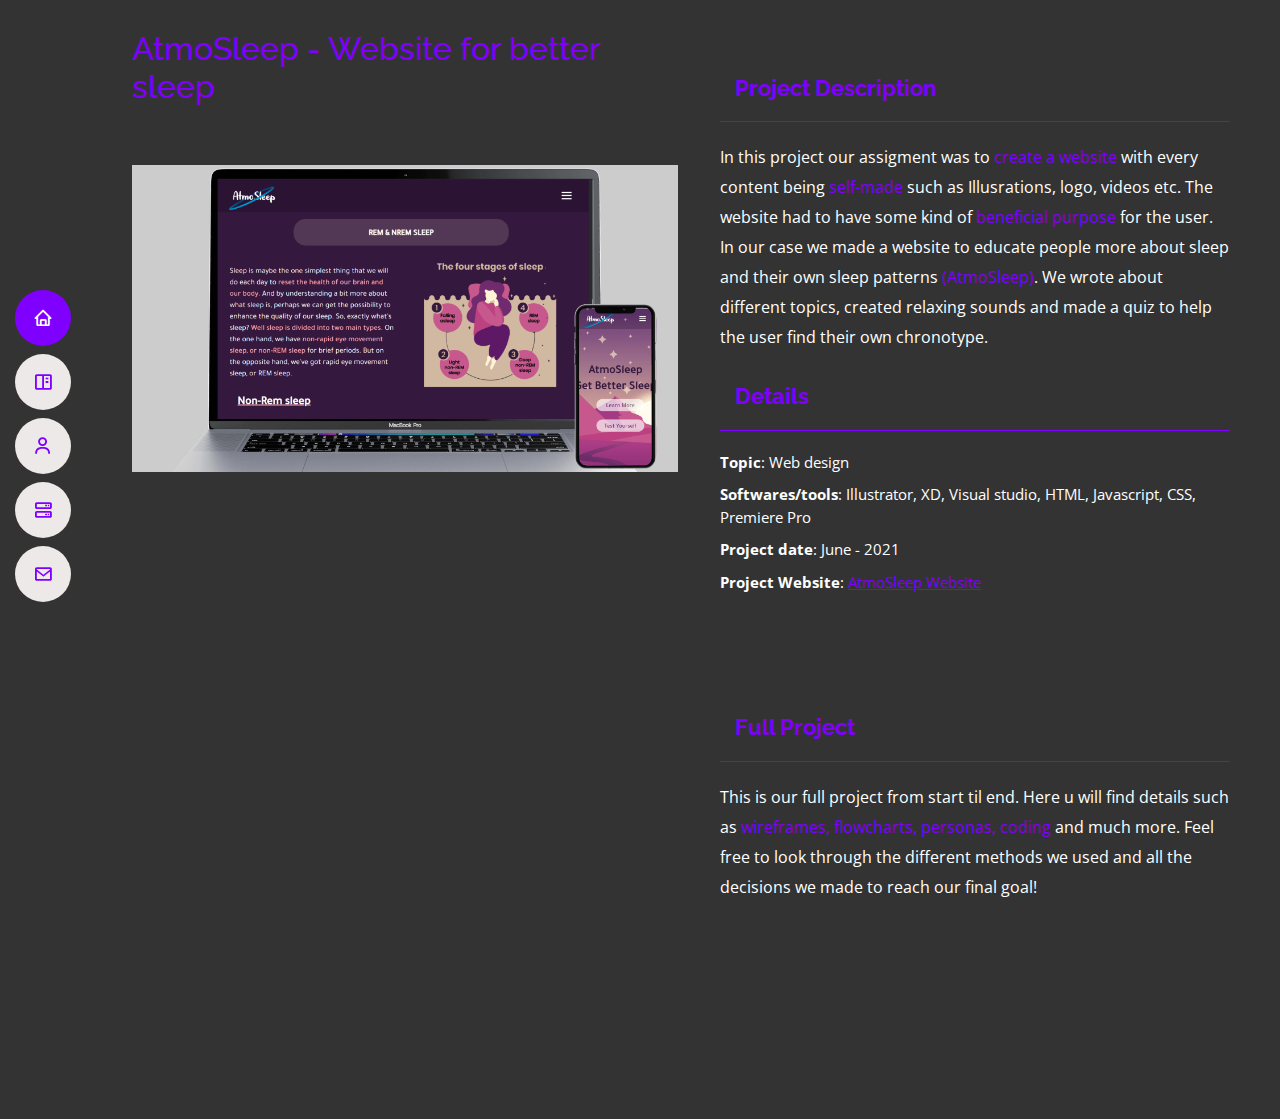
==== atmosleep.html @ 7be99f60 "Initial commit" ====
<!DOCTYPE html>
<html lang="en">

<head>
  <meta charset="utf-8">
  <meta content="width=device-width, initial-scale=1.0" name="viewport">

  <title>AtmoSleep</title>
  <meta content="" name="description">
  <meta content="" name="keywords">

  <!-- Favicons -->
  <link href="assets/img/favicon.png" rel="icon">
  <link href="assets/img/apple-touch-icon.png" rel="apple-touch-icon">

  <!-- Google Fonts -->
  <link href="https://fonts.googleapis.com/css?family=Open+Sans:300,300i,400,400i,600,600i,700,700i|Raleway:300,300i,400,400i,500,500i,600,600i,700,700i|Poppins:300,300i,400,400i,500,500i,600,600i,700,700i" rel="stylesheet">

  <!-- Vendor CSS Files -->
  <link href="assets/vendor/aos/aos.css" rel="stylesheet">
  <link href="assets/vendor/bootstrap/css/bootstrap.min.css" rel="stylesheet">
  <link href="assets/vendor/bootstrap-icons/bootstrap-icons.css" rel="stylesheet">
  <link href="assets/vendor/boxicons/css/boxicons.min.css" rel="stylesheet">
  <link href="assets/vendor/glightbox/css/glightbox.min.css" rel="stylesheet">
  <link href="assets/vendor/swiper/swiper-bundle.min.css" rel="stylesheet">

  <!-- Template Main CSS File -->
  <link href="assets/css/style.css" rel="stylesheet">

  <!-- =======================================================
  * Template Name: MyResume - v4.9.0
  * Template URL: https://bootstrapmade.com/free-html-bootstrap-template-my-resume/
  * Author: BootstrapMade.com
  * License: https://bootstrapmade.com/license/
  ======================================================== -->
</head>

<body>

   <!-- ======= Mobile nav toggle button ======= -->
  <!-- <button type="button" class="mobile-nav-toggle d-xl-none"><i class="bi bi-list mobile-nav-toggle"></i></button> -->
  <i class="bi bi-list mobile-nav-toggle d-xl-none"></i>
  <!-- ======= Header ======= -->
  <header id="header" class="d-flex flex-column justify-content-center">

    <nav id="navbar" class="navbar nav-menu">
      <ul>
        <li><a href="index.html#hero" class="nav-link scrollto active"><i class="bx bx-home"></i> <span>Home</span></a></li>
        <li><a href="index.html#portfolio" class="nav-link scrollto"><i class="bx bx-book-content"></i> <span>Portfolio</span></a></li>
        <li><a href="index.html#about" class="nav-link scrollto"><i class="bx bx-user"></i> <span>About</span></a></li>
        <!-- <li><a href="#resume" class="nav-link scrollto"><i class="bx bx-file-blank"></i> <span>Resume</span></a></li> -->
        <li><a href="index.html#skills" class="nav-link scrollto"><i class="bx bx-server"></i> <span>Skills</span></a></li>
        <li><a href="index.html#contact" class="nav-link scrollto"><i class="bx bx-envelope"></i> <span>Contact</span></a></li>
      </ul>
    </nav><!-- .nav-menu -->

  </header><!-- End Header -->
  <main id="main">

    <!-- ======= Portfolio Details Section ======= -->
    <div id="portfolio-details" class="portfolio-details">
      <div class="container">

        <div class="row">

          <div class="col-lg-6">
            <h2 class="portfolio-title">AtmoSleep - Website for better sleep</h2>

            <div class="portfolio-details-slider">
              <div class="swiper-wrapper align-items-center">

                <div>
                  <img src="img/atmosleep.png" alt="">
                </div>

              </div>
              <div class="swiper-pagination"></div>
            </div>

          </div>

          <div class="col-lg-6 portfolio-info"> 
            
            <h3>Project Description</h3>
            <p>
             In this project our assigment was to <span> create a website</span> with every content being <span> self-made </span>such as Illusrations, logo, videos etc. The website had to have some kind of <span> beneficial purpose </span>for the user. In our case we made a website to educate people more about sleep and their own sleep patterns <span> (AtmoSleep)</span>. We wrote about different topics, created relaxing sounds and made a quiz to help the user find their own chronotype.
            </p>
            <h3>Details</h3>
            <ul>
              <li><strong>Topic</strong>: Web design</li>
              <li><strong>Softwares/tools</strong>: Illustrator, XD, Visual studio, HTML, Javascript, CSS, Premiere Pro </li>
              <li><strong>Project date</strong>: June - 2021</li>
              <li><strong>Project Website</strong>: <a href="https://denayou.dk/atmosleep/" target="_blank">AtmoSleep Website</a></li>
            </ul>

          
          </div>

        </div>



      </div>
      
   <!-- End Portfolio Details Section -->

   <!-- Project start -->
   <div class="portfolio-details">
    <div class="container">

      <div class="row">

      <div class="col-lg-6">
          

          <div class="portfolio-details-slider">
            <div class="swiper-wrapper align-items-center">
                
              <div class="portfolio-details-slider swiper-wrapper align-items-center" >
                <iframe  src="atmosleep.pdf" target="_blank" width="200%" height="450px" frameborder="0"></iframe>
              </div>

            </div>
            <div class="swiper-pagination"></div>
          </div>

        </div>

        <div class="col-lg-6 portfolio-info"> 
          
          <h3>Full Project</h3>
          <p>
           This is our full project from start til end. Here u will find details such as <span> wireframes, flowcharts, personas, coding </span>and much more. Feel free to look through the different methods we used and all the decisions we made to reach our final goal! 
          </p>
      
        </div>

      </div>
  


    </div>
    </div>
   <!-- Project end -->


</div>

  </main><!-- End #main -->

  <div id="preloader"></div>
  <a href="#" class="back-to-top d-flex align-items-center justify-content-center"><i class="bi bi-arrow-up-short"></i></a>

  <!-- Vendor JS Files -->
  <script src="assets/vendor/purecounter/purecounter_vanilla.js"></script>
  <script src="assets/vendor/aos/aos.js"></script>
  <script src="assets/vendor/bootstrap/js/bootstrap.bundle.min.js"></script>
  <script src="assets/vendor/glightbox/js/glightbox.min.js"></script>
  <script src="assets/vendor/isotope-layout/isotope.pkgd.min.js"></script>
  <script src="assets/vendor/swiper/swiper-bundle.min.js"></script>
  <script src="assets/vendor/typed.js/typed.min.js"></script>
  <script src="assets/vendor/waypoints/noframework.waypoints.js"></script>
  <script src="assets/vendor/php-email-form/validate.js"></script>

  <!-- Template Main JS File -->
  <script src="assets/js/main.js"></script>

  

</body>

</html>
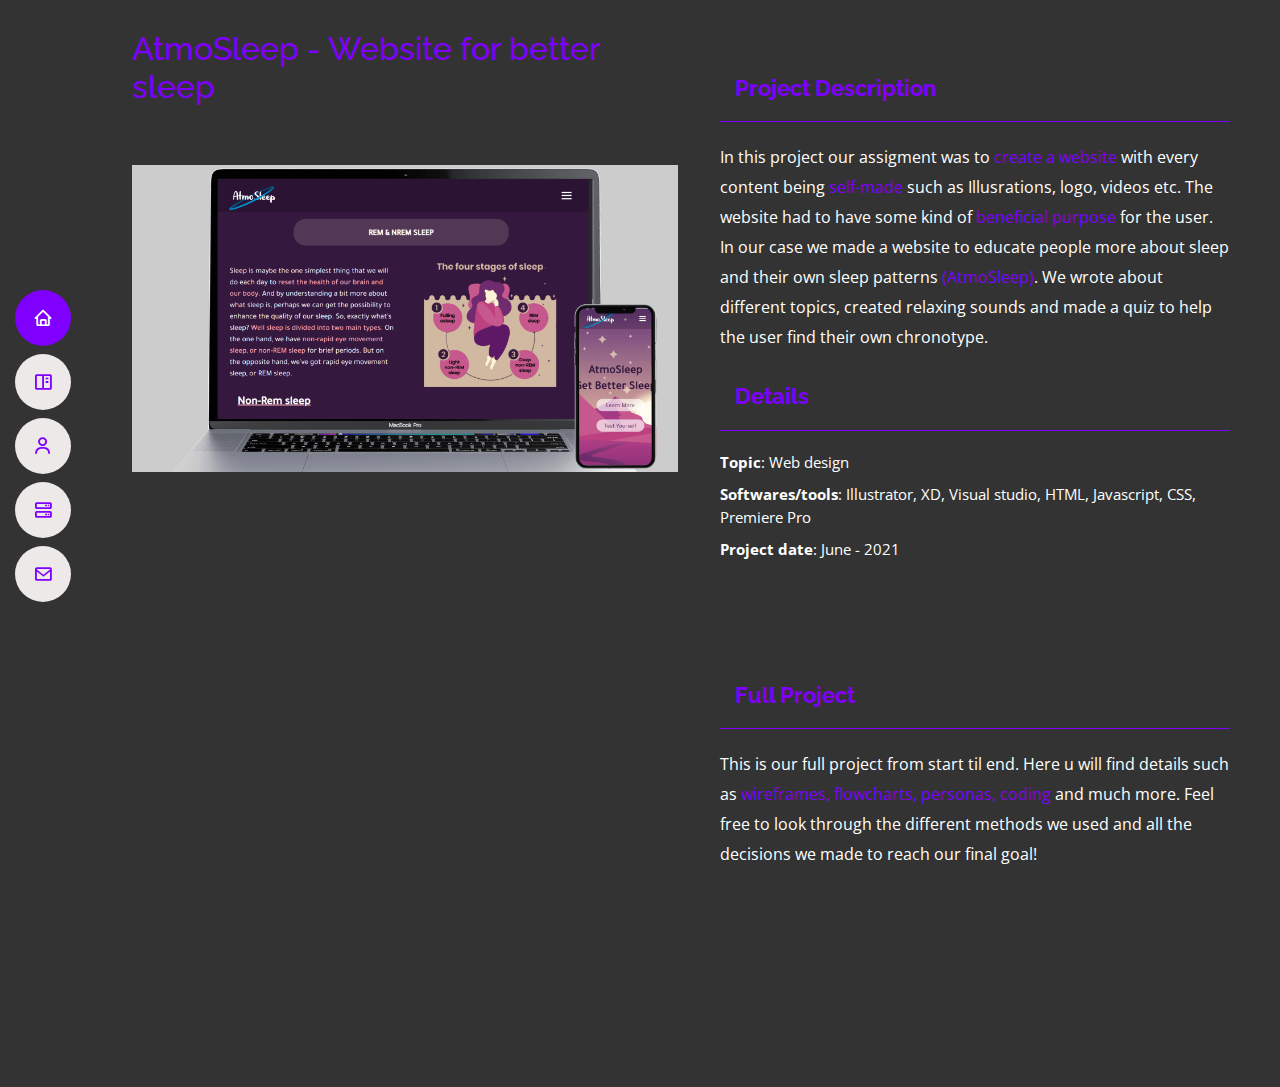
==== commit 5c6ce9b3: "Update atmosleep.html" ====
--- a/atmosleep.html
+++ b/atmosleep.html
@@ -90,7 +90,7 @@
               <li><strong>Topic</strong>: Web design</li>
               <li><strong>Softwares/tools</strong>: Illustrator, XD, Visual studio, HTML, Javascript, CSS, Premiere Pro </li>
               <li><strong>Project date</strong>: June - 2021</li>
-              <li><strong>Project Website</strong>: <a href="https://denayou.dk/atmosleep/" target="_blank">AtmoSleep Website</a></li>
+             <!-- <li><strong>Project Website</strong>: <a href="https://denayou.dk/atmosleep/" target="_blank">AtmoSleep Website</a></li> -->
             </ul>
 
           
@@ -169,4 +169,4 @@
 
 </body>
 
-</html>+</html>
